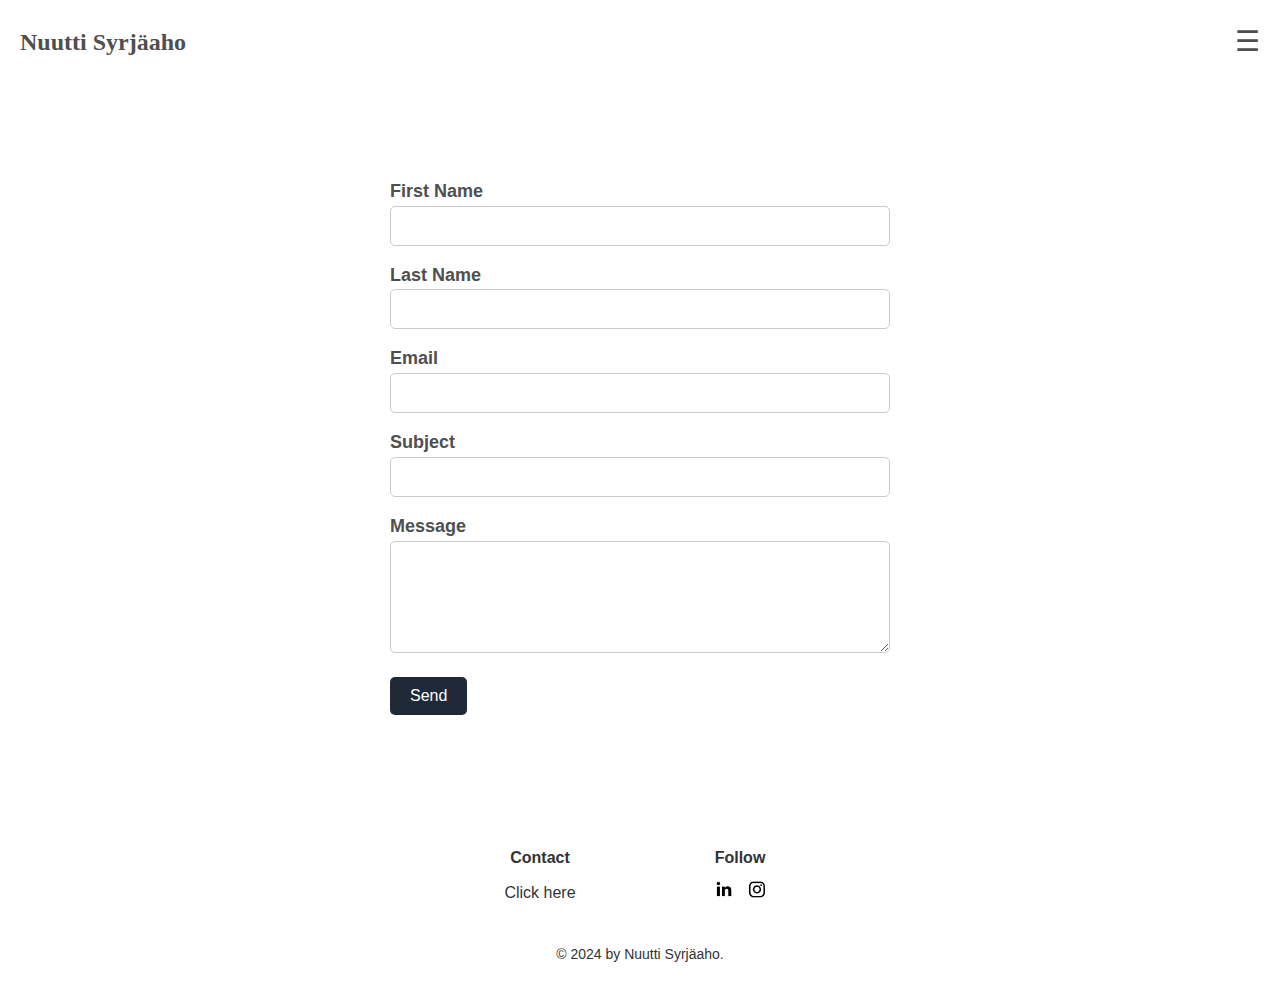
==== contact.html @ a5dddc5e "Add files via upload" ====
<!DOCTYPE html>
<html lang="fi">

<head>
    <meta charset="UTF-8">
    <meta name="viewport" content="width=device-width, initial-scale=1.0">
    <title>Portfolio Website</title>
    <link rel="stylesheet" href="style3.css">
</head>

<body>
    <header class="header">
        <div class="logo">Nuutti Syrjäaho</div>
        <div class="hamburger" id="hamburger">&#9776;</div>
        <nav class="desktop-nav">
            <ul>
                <li><a href="index.html">ABOUT ME</a></li>
                <li><a href="resume.html">RESUME</a></li>
                <li><a href="portfolio.html">PROJECTS</a></li>
                <li><a href="contact.html">CONTACT</a></li>
            </ul>
        </nav>
        <nav class="nav-links" id="nav-links">
            <span class="close-btn" id="close-btn">&times;</span>
            <ul>
                <li><a href="index.html">ABOUT ME</a></li>
                <li><a href="resume.html">RESUME</a></li>
                <li><a href="portfolio.html">PROJECTS</a></li>
                <li><a href="contact.html">CONTACT</a></li>
            </ul>
        </nav>
    </header>

    <main>
        <section class="contact-section">
            <h1>Contact</h1>
            <form><action="mailto:youremail@example.com" method="POST" enctype="text/plain">
                <label for="first-name">First Name</label>
                <input type="text" id="first-name" name="first-name" required>
                
                <label for="last-name">Last Name</label>
                <input type="text" id="last-name" name="last-name" required>

                <label for="email">Email</label>
                <input type="email" id="email" name="email" required>

                <label for="subject">Subject</label>
                <input type="text" id="subject" name="subject" required>

                <label for="message">Message</label>
                <textarea id="message" name="message" rows="5" required></textarea>

                <a href="mailto:youremail@example.com?subject=Subject&body=First%20Name:%20" id="mailto-link">
            <button type="button">Send</button>
            </a>
            </form>
        </section>
    </main>

    <footer>
        <div class="contact-info">
            <div class="contact-call">
                <p><strong>Contact</strong></p>
                <p><a href="contact.html">Click here</a></p>
            </div>
            <div class="contact-call">
                <p><strong>Follow</strong></p>
                <div class="social-icons-footer">
                    <a href="https://www.linkedin.com/in/nuutti-syrjäaho-b12644153" target="_blank"><img src="linkedin_icon.png" alt="LinkedIn"></a>
                    <a href="https://www.instagram.com/nuudelsson" target="_blank"><img src="instagram_icon.png" alt="Instagram"></a>
                </div>
            </div>
        </div>
        <br>
        <p>&copy; 2024 by Nuutti Syrjäaho.</p>
    </footer>

    <script src="script.js"></script>
</body>

</html>
---- style3.css ----
* {
    margin: 0;
    padding: 0;
    box-sizing: border-box;
}

body {
    font-family: 'Source Sans Pro', sans-serif;
    background-color: #ffffff;
    color: #1f2937;
    line-height: 1.6;
    font-size: 16px;
}

h1 {
    font-family: 'Georgia', serif;
    font-size: 32px;
    color: #1F2937;
}

h2 {
    font-family: 'Georgia', serif;
    font-size: 24px;
    color: #1F2937;
}

a {
    font-family: 'Open Sans', sans-serif;
    font-size: 14px;
    text-decoration: none; /* Poistaa alaviivat linkeistä */
}

.header {
    display: flex;
    justify-content: space-between;
    align-items: center;
    padding: 20px;
    background-color: white;
    position: fixed;
    width: 100%;
    top: 0;
    z-index: 999;
}

.logo {
    font-size: 24px;
    font-family: Georgia, serif;
    font-weight: bold;
}

.hamburger {
    font-size: 28px;
    cursor: pointer;
    display: block;
}

/* Profile card */
.landing-page {
    display: flex;
    justify-content: center;
    align-items: center;
    text-align: center;
    background-color: #f8f8f8;
}

.profile-card {
    text-align: center;
    padding: 20px;
    background-color: white;
    box-shadow: 0 4px 10px rgba(0, 0, 0, 0.1);
    border-radius: 10px;
    max-width: 350px;
    margin-top: 150px;
}

.profile-card img {
    border-radius: 50%;
    width: 150px;
    height: 150px;
}

.profile-card h2 {
    font-size: 24px;
    margin: 15px 0;
}

.profile-card p {
    font-size: 16px;
    color: #4f4f4f;
}

.resume-btn {
    padding: 10px 20px;
    margin: 10px;
    border-radius: 20px;
    border: none;
    background-color: transparent;
    cursor: pointer;
    font-size: 14px;
    background-color: #007bff;
    color: white;
}

.projects-btn {
    padding: 10px 20px;
    margin: 10px;
    border-radius: 20px;
    border: 2px solid #333;
    background-color: transparent;
    cursor: pointer;
    font-size: 14px;
    background-color: #030303;

}

.social-icons {
    display: flex;
    justify-content: center;
    align-items: center;
    gap: 15px;
    flex-direction: row;
    width: 100%;
    margin-top: 10px;
}

.social-icons img {
    border-radius: 0;
    width: 20px;
    height: 20px;
}

.about-section {
    padding: 50px 20px;
    text-align: center;
    background-color: #f3f3f3;
    margin: 0 auto;

}

.about-content h1 {
    font-size: 32px;
    margin-bottom: 15px;
}

.about-content p {
    margin: 10px 0;
    font-size: 18px;
    color: #333;
}

/* Footer */
footer {
    background-color: white;
    color: #333;
    text-align: center;
    padding: 20px;
    font-size: 14px;
}

.contact-info {
    display: flex;
    justify-content: space-between;
    padding-bottom: 10px;
    margin: 0 10px;
    max-width: 400px;
    margin: 0 auto;
    width: 100%;
    /* Keskittää kontaktitiedot */
}

.contact-info div {
    text-align: center;
    font-size: 16px;
    width: 100%;
    /* Varmista, että molemmat mahtuvat riville */
}

.contact-call {
    text-align: center;
    width: 100%;
}

.contact-call p {
    margin-bottom: 5px;
    text-align: center;
    margin-top: 10px;
}

.social-icons-footer {
    display: flex;
    justify-content: center;
    align-items: center;
    gap: 15px;
    flex-direction: row;
    width: 100%;
    margin-top: 10px;
    /* Etäisyys ikonien välillä */
}

.social-icons-footer a {
    display: inline-block;
}

.social-icons-footer img {
    width: 18px;
    height: 18px;
}

/* Mobile styles */
@media (min-width: 768px) {
    h1 {
        font-family: 'Georgia', serif;
        font-size: 48px;
        color: #1F2937;
    }

    h2 {
        font-family: 'Georgia', serif;
        font-size: 36px;
        color: #1F2937;
    }

    body {
        font-family: 'Source Sans Pro', sans-serif;
        font-size: 18px;
        color: #4F4F4F;
    }

    a {
        font-family: 'Open Sans', sans-serif;
        font-size: 16px;
        text-decoration: none; /* Poistaa alaviivat linkeistä */
    }
}



.desktop-nav {
    display: none;
}

.nav-links {
    position: fixed;
    top: 0;
    left: 0;
    width: 100%;
    height: 100vh;
    background-color: #1f2937;
    display: flex;
    justify-content: center;
    align-items: center;
    flex-direction: column;
    transform: translateY(-100%);
    transition: 0.3s ease;
}

.nav-links ul {
    list-style: none;
    text-align: center;
}

.nav-links ul li {
    margin: 30px 0;
}

.nav-links ul li a {
    color: white;
    text-decoration: none;
    font-size: 30px;
    letter-spacing: 2px;
}

.close-btn {
    position: absolute;
    top: 20px;
    right: 20px;
    font-size: 50px;
    color: white;
    cursor: pointer;
}

/* Yhteydenottolomakkeen perusasettelu */
form {
    display: flex;
    flex-direction: column; /* Asettaa kaikki kentät allekkain */
    max-width: 500px; /* Maksimileveys lomakkeelle */
    margin: 100px auto; /* Keskittää lomakkeen */

}

label {
    margin-bottom: 5px;
    font-weight: bold;
}

input, textarea {
    margin-bottom: 15px;
    padding: 10px;
    border: 1px solid #ccc;
    border-radius: 5px;
    font-size: 16px;
    width: 100%;
    box-sizing: border-box;
}

button {
    padding: 10px 20px;
    background-color: #1F2937;
    color: #fff;
    border: none;
    border-radius: 5px;
    cursor: pointer;
    font-size: 16px;
}

button:hover {
    background-color: #333;
}

.resume-section {
    text-align: center;
    margin: 100px auto;
    max-width: 400px; /* Rajoitetaan elementin leveys */
    word-wrap: break-word; /* Teksti katkaistaan, jos se ei mahdu riville */
    white-space: normal; /* Sallii tekstin rivittymisen normaalisti */
    background-color: #e7dddd;
}

.portfolio-section {
    text-align: center;
    margin: 100px auto;
    max-width: 700px; /* Rajoitetaan elementin leveys */
    word-wrap: break-word; /* Teksti katkaistaan, jos se ei mahdu riville */
    white-space: normal; /* Sallii tekstin rivittymisen normaalisti */
    background-color: #e7dddd;
    padding: 40px;
}

.project img {
    width: 100%; /* Kuva täyttää 100 % käytettävissä olevasta tilasta */
    max-width: 300px; /* Määrittää suurimman leveyden, jota kuva ei ylitä */
    height: auto; /* Säilyttää kuvasuhteen */
}

a {
    text-decoration: none; /* Poistaa alaviivan linkistä */
    color: inherit; /* Säilyttää vanhemman elementin tekstin värin */
    font: inherit; /* Säilyttää vanhemman elementin fonttimuotoilut */
}

.contact-section {
    padding-left: 15px;  /* Lisää tilaa vasemmalle */
    padding-right: 15px; /* Lisää tilaa oikealle */
}
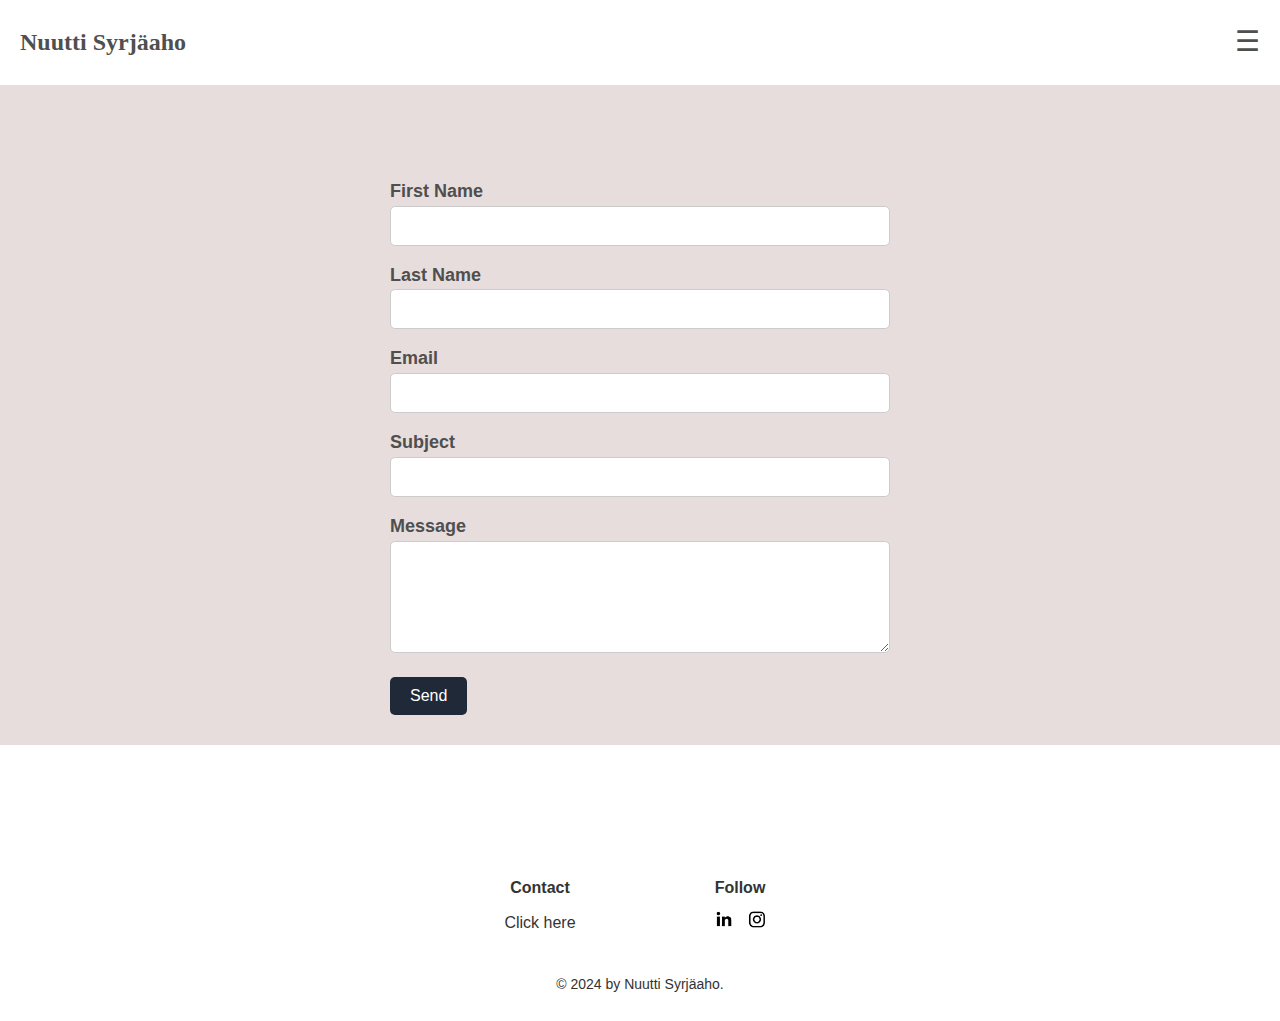
==== commit aaecd4dd: "Add files via upload" ====
--- a/contact.html
+++ b/contact.html
@@ -4,7 +4,7 @@
 <head>
     <meta charset="UTF-8">
     <meta name="viewport" content="width=device-width, initial-scale=1.0">
-    <title>Portfolio Website</title>
+    <title>Nuutti Syrjäaho - Who Am I</title>
     <link rel="stylesheet" href="style3.css">
 </head>
 
@@ -34,25 +34,26 @@
     <main>
         <section class="contact-section">
             <h1>Contact</h1>
-            <form><action="mailto:youremail@example.com" method="POST" enctype="text/plain">
-                <label for="first-name">First Name</label>
-                <input type="text" id="first-name" name="first-name" required>
-                
-                <label for="last-name">Last Name</label>
-                <input type="text" id="last-name" name="last-name" required>
+            <form>
+                <action="mailto:youremail@example.com" method="POST" enctype="text/plain">
+                    <label for="first-name">First Name</label>
+                    <input type="text" id="first-name" name="first-name" required>
 
-                <label for="email">Email</label>
-                <input type="email" id="email" name="email" required>
+                    <label for="last-name">Last Name</label>
+                    <input type="text" id="last-name" name="last-name" required>
 
-                <label for="subject">Subject</label>
-                <input type="text" id="subject" name="subject" required>
+                    <label for="email">Email</label>
+                    <input type="email" id="email" name="email" required>
 
-                <label for="message">Message</label>
-                <textarea id="message" name="message" rows="5" required></textarea>
+                    <label for="subject">Subject</label>
+                    <input type="text" id="subject" name="subject" required>
 
-                <a href="mailto:youremail@example.com?subject=Subject&body=First%20Name:%20" id="mailto-link">
-            <button type="button">Send</button>
-            </a>
+                    <label for="message">Message</label>
+                    <textarea id="message" name="message" rows="5" required></textarea>
+
+                    <a href="mailto:youremail@example.com?subject=Subject&body=First%20Name:%20" id="mailto-link">
+                        <button type="button">Send</button>
+                    </a>
             </form>
         </section>
     </main>
@@ -66,8 +67,10 @@
             <div class="contact-call">
                 <p><strong>Follow</strong></p>
                 <div class="social-icons-footer">
-                    <a href="https://www.linkedin.com/in/nuutti-syrjäaho-b12644153" target="_blank"><img src="linkedin_icon.png" alt="LinkedIn"></a>
-                    <a href="https://www.instagram.com/nuudelsson" target="_blank"><img src="instagram_icon.png" alt="Instagram"></a>
+                    <a href="https://www.linkedin.com/in/nuutti-syrjäaho-b12644153" target="_blank"><img
+                            src="linkedin_icon.png" alt="LinkedIn"></a>
+                    <a href="https://www.instagram.com/nuudelsson" target="_blank"><img src="instagram_icon.png"
+                            alt="Instagram"></a>
                 </div>
             </div>
         </div>
@@ -78,4 +81,4 @@
     <script src="script.js"></script>
 </body>
 
-</html>
+</html>--- a/style3.css
+++ b/style3.css
@@ -27,7 +27,8 @@
 a {
     font-family: 'Open Sans', sans-serif;
     font-size: 14px;
-    text-decoration: none; /* Poistaa alaviivat linkeistä */
+    text-decoration: none;
+    /* Poistaa alaviivat linkeistä */
 }
 
 .header {
@@ -66,7 +67,7 @@
 .profile-card {
     text-align: center;
     padding: 20px;
-    background-color: white;
+    background-color: #e7dddd;
     box-shadow: 0 4px 10px rgba(0, 0, 0, 0.1);
     border-radius: 10px;
     max-width: 350px;
@@ -82,6 +83,7 @@
 .profile-card h2 {
     font-size: 24px;
     margin: 15px 0;
+    text-align: center;
 }
 
 .profile-card p {
@@ -229,7 +231,8 @@
     a {
         font-family: 'Open Sans', sans-serif;
         font-size: 16px;
-        text-decoration: none; /* Poistaa alaviivat linkeistä */
+        text-decoration: none;
+        /* Poistaa alaviivat linkeistä */
     }
 }
 
@@ -245,7 +248,7 @@
     left: 0;
     width: 100%;
     height: 100vh;
-    background-color: #1f2937;
+    background-color: #e7dddd;
     display: flex;
     justify-content: center;
     align-items: center;
@@ -264,7 +267,7 @@
 }
 
 .nav-links ul li a {
-    color: white;
+    color: #2b58f9;
     text-decoration: none;
     font-size: 30px;
     letter-spacing: 2px;
@@ -275,16 +278,19 @@
     top: 20px;
     right: 20px;
     font-size: 50px;
-    color: white;
+    color: #2b58f9;
     cursor: pointer;
 }
 
 /* Yhteydenottolomakkeen perusasettelu */
 form {
     display: flex;
-    flex-direction: column; /* Asettaa kaikki kentät allekkain */
-    max-width: 500px; /* Maksimileveys lomakkeelle */
-    margin: 100px auto; /* Keskittää lomakkeen */
+    flex-direction: column;
+    /* Asettaa kaikki kentät allekkain */
+    max-width: 500px;
+    /* Maksimileveys lomakkeelle */
+    margin: 100px auto;
+    /* Keskittää lomakkeen */
 
 }
 
@@ -293,7 +299,8 @@
     font-weight: bold;
 }
 
-input, textarea {
+input,
+textarea {
     margin-bottom: 15px;
     padding: 10px;
     border: 1px solid #ccc;
@@ -311,6 +318,7 @@
     border-radius: 5px;
     cursor: pointer;
     font-size: 16px;
+    margin-bottom: 30px;
 }
 
 button:hover {
@@ -320,35 +328,125 @@
 .resume-section {
     text-align: center;
     margin: 100px auto;
-    max-width: 400px; /* Rajoitetaan elementin leveys */
-    word-wrap: break-word; /* Teksti katkaistaan, jos se ei mahdu riville */
-    white-space: normal; /* Sallii tekstin rivittymisen normaalisti */
-    background-color: #e7dddd;
-}
-
-.portfolio-section {
-    text-align: center;
-    margin: 100px auto;
-    max-width: 700px; /* Rajoitetaan elementin leveys */
-    word-wrap: break-word; /* Teksti katkaistaan, jos se ei mahdu riville */
-    white-space: normal; /* Sallii tekstin rivittymisen normaalisti */
+    max-width: 700px;
+    /* Rajoitetaan elementin leveys */
+    word-wrap: break-word;
+    /* Teksti katkaistaan, jos se ei mahdu riville */
+    white-space: normal;
+    /* Sallii tekstin rivittymisen normaalisti */
     background-color: #e7dddd;
     padding: 40px;
 }
 
+.portfolio-section {
+    text-align: center;
+    margin: 100px auto;
+    max-width: 700px;
+    /* Rajoitetaan elementin leveys */
+    word-wrap: break-word;
+    /* Teksti katkaistaan, jos se ei mahdu riville */
+    white-space: normal;
+    /* Sallii tekstin rivittymisen normaalisti */
+    background-color: #e7dddd;
+    padding: 40px;
+}
+
 .project img {
-    width: 100%; /* Kuva täyttää 100 % käytettävissä olevasta tilasta */
-    max-width: 300px; /* Määrittää suurimman leveyden, jota kuva ei ylitä */
-    height: auto; /* Säilyttää kuvasuhteen */
+    width: 100%;
+    /* Kuva täyttää 100 % käytettävissä olevasta tilasta */
+    max-width: 300px;
+    /* Määrittää suurimman leveyden, jota kuva ei ylitä */
+    height: auto;
+    /* Säilyttää kuvasuhteen */
 }
 
 a {
-    text-decoration: none; /* Poistaa alaviivan linkistä */
-    color: inherit; /* Säilyttää vanhemman elementin tekstin värin */
-    font: inherit; /* Säilyttää vanhemman elementin fonttimuotoilut */
+    text-decoration: none;
+    /* Poistaa alaviivan linkistä */
+    color: inherit;
+    /* Säilyttää vanhemman elementin tekstin värin */
+    font: inherit;
+    /* Säilyttää vanhemman elementin fonttimuotoilut */
 }
 
 .contact-section {
-    padding-left: 15px;  /* Lisää tilaa vasemmalle */
-    padding-right: 15px; /* Lisää tilaa oikealle */
+    padding-left: 15px;
+    /* Lisää tilaa vasemmalle */
+    padding-right: 15px;
+    /* Lisää tilaa oikealle */
+}
+
+.resume-section h1,
+h2 {
+    text-align: left;
+    margin-bottom: 20px;
+}
+
+.work-experience,
+.education-experience {
+    display: flex;
+    justify-content: space-between;
+    align-items: flex-start;
+    border-bottom: 1px solid #e0e0e0;
+    padding: 20px 0;
+    margin-bottom: 20px;
+}
+
+.job-info,
+.education-info {
+    width: 30%;
+}
+
+.job-description,
+.education-description {
+    width: 65%;
+}
+
+.job-info h4,
+.education-info h4 {
+    color: #2b58f9;
+    /* Voit valita haluamasi värin */
+    font-weight: bold;
+}
+
+.job-info p,
+.education-info p,
+.job-description p,
+.education-description p {
+    margin: 5px 0;
+    color: #333;
+}
+
+.expertise-languages h2 {
+    font-weight: bold;
+    margin-bottom: 20px;
+}
+
+.skills-grid,
+.languages-grid {
+    display: grid;
+    grid-template-columns: 1fr 1fr;
+    grid-gap: 20px;
+    /* Lisää väliä sarakkeiden ja rivien väliin */
+    margin-bottom: 40px;
+}
+
+.skill-item,
+.language-item {
+    display: flex;
+    align-items: center;
+}
+
+.skill-icon {
+    width: 10px;
+    height: 10px;
+    background-color: #2b58f9;
+    /* Sininen neliö */
+    margin-right: 10px;
+    display: inline-block;
+}
+
+.contact-section {
+    background-color: #e7dddd;
+    margin-bottom: 0px;
 }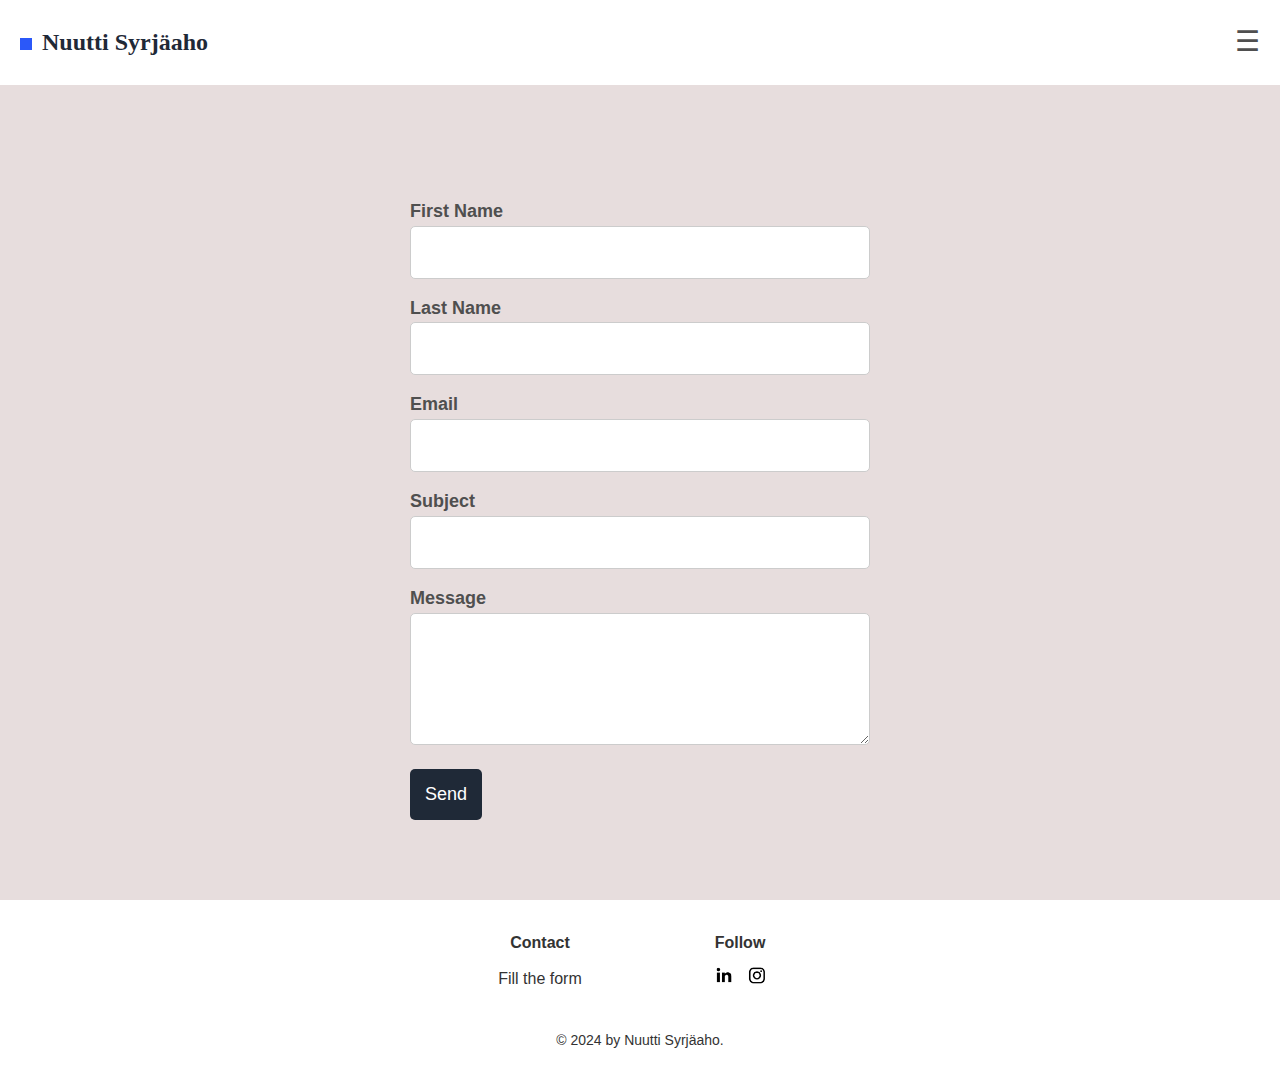
==== commit 5e35ed78: "Add files via upload" ====
--- a/contact.html
+++ b/contact.html
@@ -4,13 +4,16 @@
 <head>
     <meta charset="UTF-8">
     <meta name="viewport" content="width=device-width, initial-scale=1.0">
+    <meta http-equiv="Cache-Control" content="max-age=43200, public">
     <title>Nuutti Syrjäaho - Who Am I</title>
     <link rel="stylesheet" href="style3.css">
 </head>
 
 <body>
     <header class="header">
-        <div class="logo">Nuutti Syrjäaho</div>
+        <div class="logo">
+            <span class="blue-dot"></span><a href="index.html">Nuutti Syrjäaho</a>
+        </div>
         <div class="hamburger" id="hamburger">&#9776;</div>
         <nav class="desktop-nav">
             <ul>
@@ -62,7 +65,7 @@
         <div class="contact-info">
             <div class="contact-call">
                 <p><strong>Contact</strong></p>
-                <p><a href="contact.html">Click here</a></p>
+                <p><a href="contact.html">Fill the form</a></p>
             </div>
             <div class="contact-call">
                 <p><strong>Follow</strong></p>
--- a/style3.css
+++ b/style3.css
@@ -47,6 +47,7 @@
     font-size: 24px;
     font-family: Georgia, serif;
     font-weight: bold;
+    color: #1F2937;
 }
 
 .hamburger {
@@ -72,6 +73,7 @@
     border-radius: 10px;
     max-width: 350px;
     margin-top: 150px;
+    margin-bottom: 75px;
 }
 
 .profile-card img {
@@ -157,6 +159,7 @@
     text-align: center;
     padding: 20px;
     font-size: 14px;
+    margin-top: 0px;
 }
 
 .contact-info {
@@ -233,6 +236,26 @@
         font-size: 16px;
         text-decoration: none;
         /* Poistaa alaviivat linkeistä */
+    }
+
+    form {
+        max-width: 600px;
+        /* Aseta lomakkeelle maksimileveys suuremmilla näytöillä */
+        margin: 0 auto;
+        /* Keskittää lomakkeen suuremmilla näytöillä */
+    }
+
+    form input,
+    form textarea,
+    form button {
+        font-size: 18px;
+        /* Isompi fonttikoko suuremmilla näytöillä */
+        padding: 15px;
+        /* Lisää täyttöä kenttiin suuremmilla näytöillä */
+    }
+
+    .contact-section {
+        min-height: 900px;
     }
 }
 
@@ -291,7 +314,8 @@
     /* Maksimileveys lomakkeelle */
     margin: 100px auto;
     /* Keskittää lomakkeen */
-
+    padding: 20px;
+    width: 100%
 }
 
 label {
@@ -327,7 +351,7 @@
 
 .resume-section {
     text-align: center;
-    margin: 100px auto;
+    margin: 70px auto;
     max-width: 700px;
     /* Rajoitetaan elementin leveys */
     word-wrap: break-word;
@@ -336,11 +360,13 @@
     /* Sallii tekstin rivittymisen normaalisti */
     background-color: #e7dddd;
     padding: 40px;
+    margin-bottom: 0;
+    padding-top: 100px;
 }
 
 .portfolio-section {
     text-align: center;
-    margin: 100px auto;
+    margin: 70px auto;
     max-width: 700px;
     /* Rajoitetaan elementin leveys */
     word-wrap: break-word;
@@ -349,15 +375,25 @@
     /* Sallii tekstin rivittymisen normaalisti */
     background-color: #e7dddd;
     padding: 40px;
+    margin-bottom: 0;
+    padding-top: 100px;
+}
+
+.portfolio-section h1,
+h2 {
+    text-align: left;
+    margin-bottom: 20px;
 }
 
 .project img {
-    width: 100%;
-    /* Kuva täyttää 100 % käytettävissä olevasta tilasta */
-    max-width: 300px;
-    /* Määrittää suurimman leveyden, jota kuva ei ylitä */
-    height: auto;
-    /* Säilyttää kuvasuhteen */
+    width: 300px;
+    /* Aseta haluamasi leveys */
+    height: 200px;
+    /* Aseta haluamasi korkeus */
+    object-fit: cover;
+    /* Estää kuvan venymisen väärissä mittasuhteissa */
+    margin: 10px;
+    /* Varmistaa tilan kuvien välillä */
 }
 
 a {
@@ -374,6 +410,7 @@
     /* Lisää tilaa vasemmalle */
     padding-right: 15px;
     /* Lisää tilaa oikealle */
+    height: 800px;
 }
 
 .resume-section h1,
@@ -449,4 +486,18 @@
 .contact-section {
     background-color: #e7dddd;
     margin-bottom: 0px;
+}
+
+.blue-dot {
+    display: inline-block;
+    width: 12px;
+    /* Aseta täpän leveys */
+    height: 12px;
+    /* Aseta täpän korkeus */
+    background-color: #2b58f9;
+    /* Sininen väri */
+    border-radius: 0;
+    /* Tekee täpästä pyöreän */
+    margin-right: 10px;
+    /* Lisää hieman tilaa täpän ja tekstin väliin */
 }